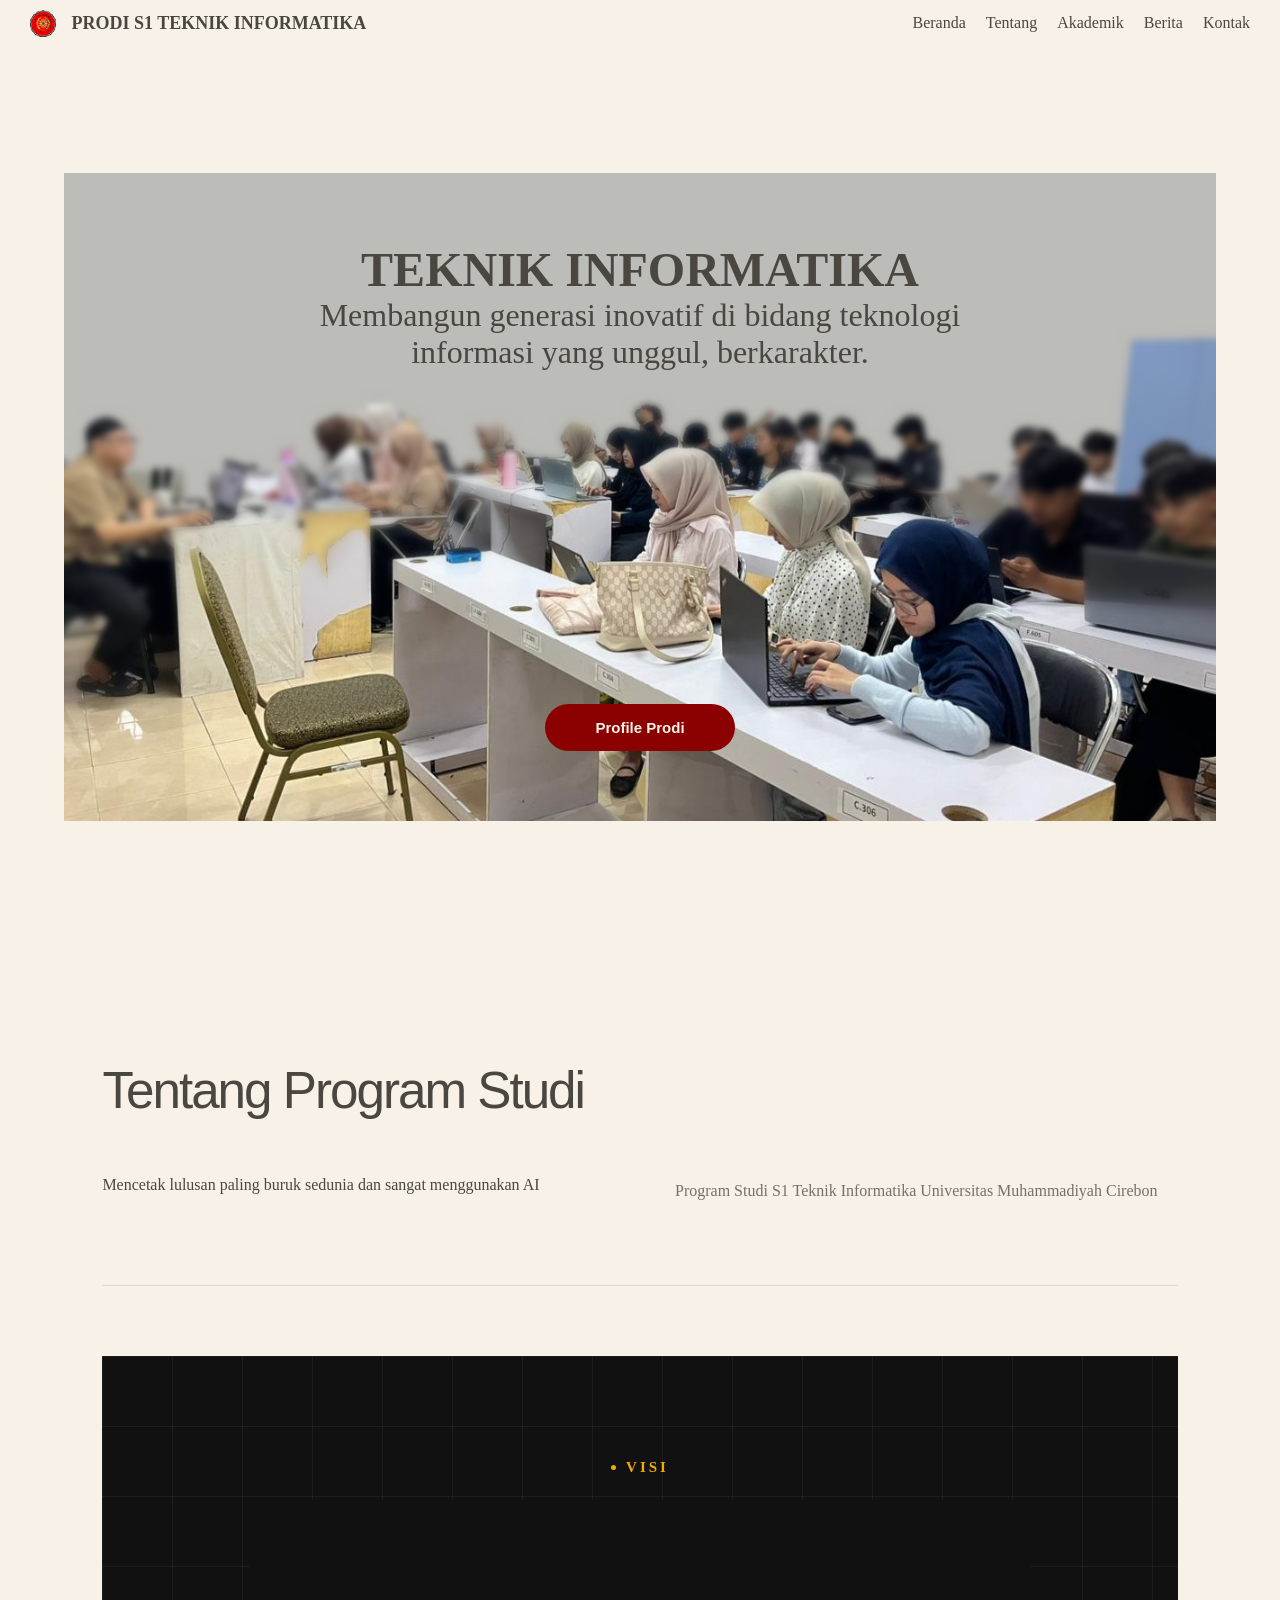
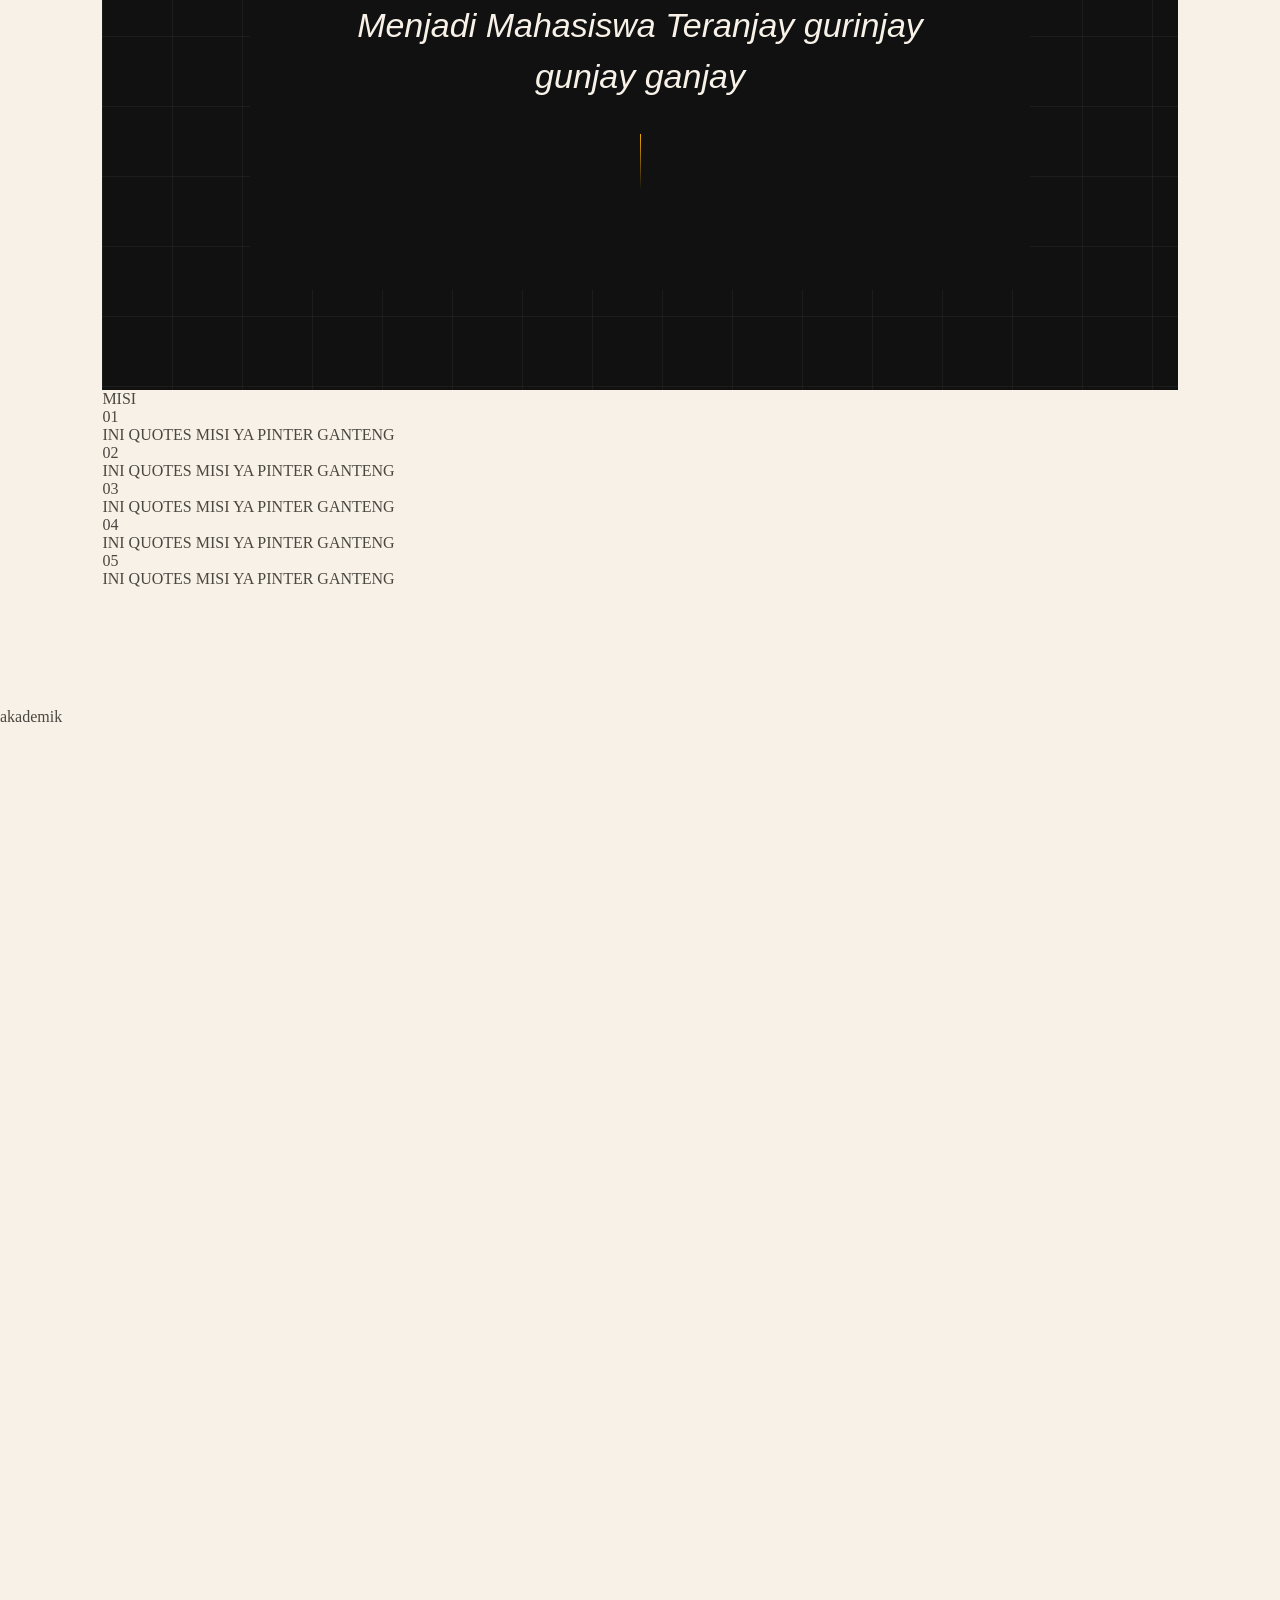
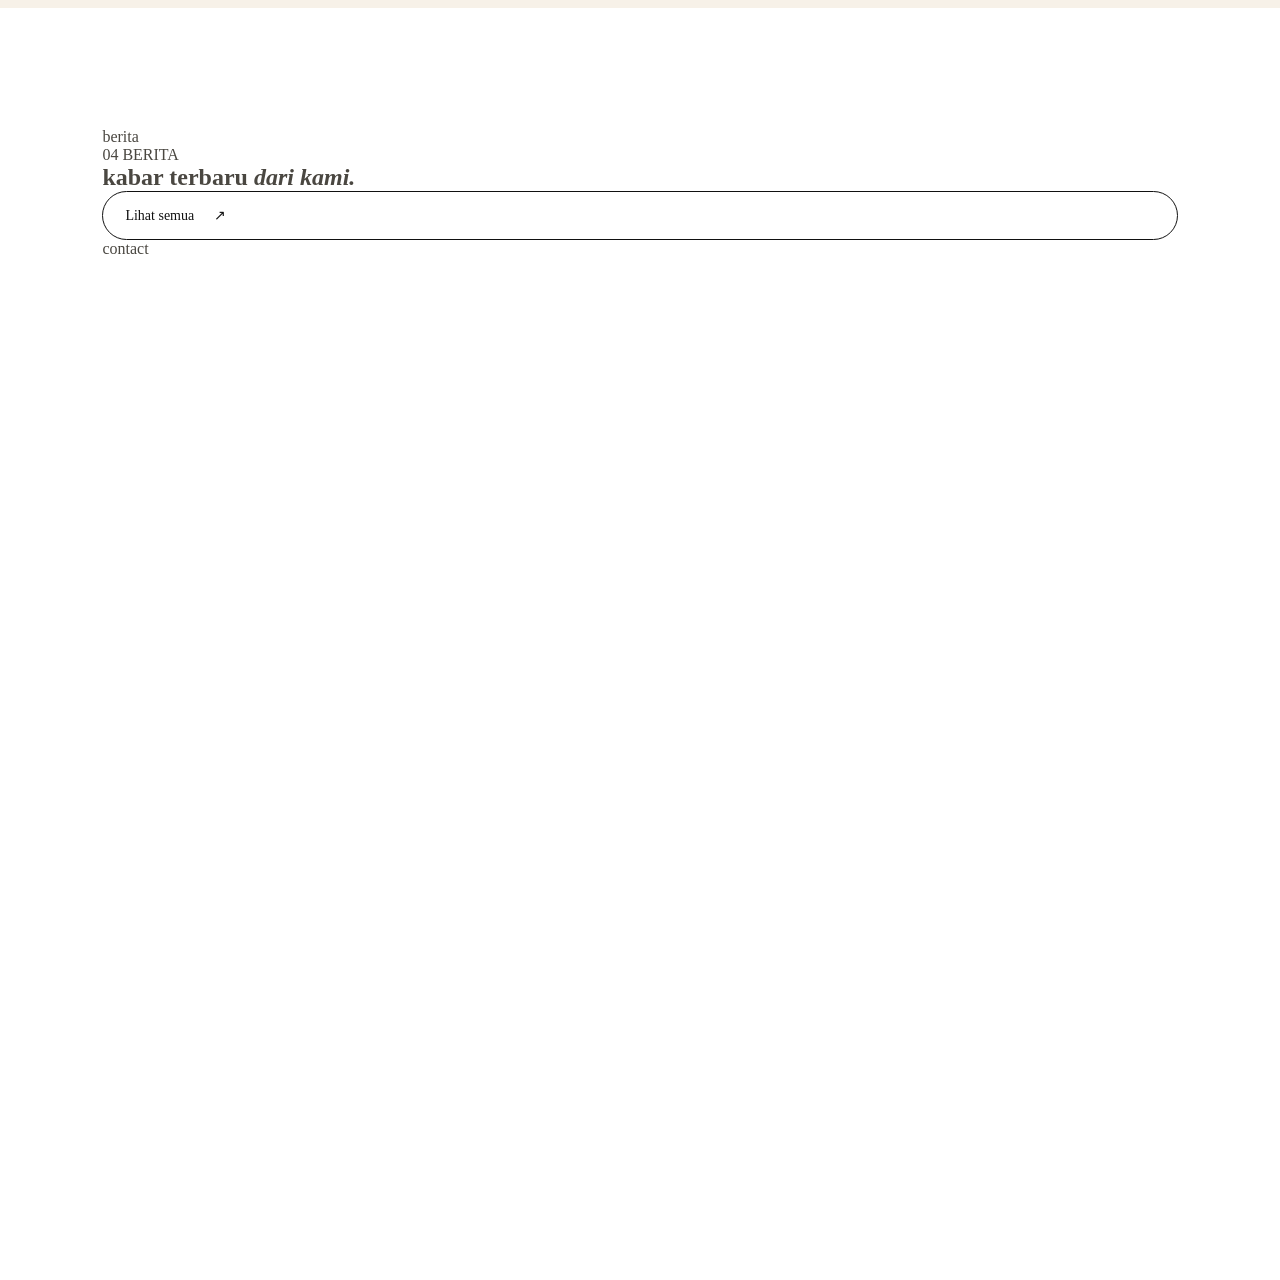
==== backup/index.html @ d5970291 "first commit" ====
<!DOCTYPE html>
<html lang="en">
<head>
    <meta charset="UTF-8">
    <meta name="viewport" content="width=device-width, initial-scale=1.0">
    <title>Document</title>
    <link rel="stylesheet" href="/css/style.css">
</head>
<body>
    <!-- NAVIGASI BAR -->
    <header>
        <section class="navbar">
            <div class="box-navbar">
                <div class="box">
                    <img src="/assets/img/UMC-1.png" class="logo-umc">
                    <H1 class="text-logo">PRODI S1 TEKNIK INFORMATIKA</H1>
                </div>
                <div class="box">
                    <ul>
                        <li><a href="">Beranda</a></li>
                        <li><a href="">Tentang</a></li>
                        <li><a href="">Akademik</a></li>
                        <li><a href="">Berita</a></li>
                        <li><a href="">Kontak</a></li>
                        
                    </ul>
                </div>
            </div>
        </section>
    </header>

    <!-- hero section -->
    <main>
        <!-- home -->
        <section class="conteiner" id="home">
            <div class="text-home">
                <h1 class="text-teknik">TEKNIK INFORMATIKA</h1>
                <p>Membangun generasi inovatif di bidang teknologi<br> 
                informasi yang unggul, berkarakter.</p>
            </div>
             <!--garis 3 -->
             <div>
                <button class="profile-btn">
                    <spaan>Profile Prodi</spaan>
                </button>
             </div>
            <!--Element kotak panjang-->
        </section>

        <!-- about -->
        <section class="conteiner" id="about">
            <!--Head About-->
            <div class="head-about">
            <h2>Tentang Program Studi</h2>
            </div>

            <!--Badan About-->
            <div class="badan-about">
                <div>
                <p class="kata-kata about">Mencetak lulusan paling buruk sedunia dan sangat menggunakan AI</p>
            </div>
            <div>
                <p class="k2about">Program Studi S1 Teknik Informatika Universitas Muhammadiyah Cirebon</p>
            </div>
            </div>

            <div class="visi">
                <div class="background-visi"></div>
                <span class="labelvisi">VISI</span>
                <blockquote class="kata-kata visi">Menjadi Mahasiswa Teranjay gurinjay gunjay ganjay</blackquote>
                 <div class="aturvisi"></div>   
            </div>

            <div class="misi">
                <span class="labelmisi">MISI</span>
                <div>
                    <div class="kotak-misi">
                        <div class="misi-quote">01</div>
                        <p>INI QUOTES MISI YA PINTER GANTENG</p>
                    </div>
                    <div class="kotak-misi">
                        <div class="misi-quote">02</div>
                        <p>INI QUOTES MISI YA PINTER GANTENG</p>
                    </div>
                    <div class="kotak-misi">
                        <div class="misi-quote">03</div>
                        <p>INI QUOTES MISI YA PINTER GANTENG</p>
                    </div>
                    <div class="kotak-misi">
                        <div class="misi-quote">04</div>
                        <p>INI QUOTES MISI YA PINTER GANTENG</p>
                    </div>
                    <div class="kotak-misi">
                        <div class="misi-quote">05</div>
                        <p>INI QUOTES MISI YA PINTER GANTENG</p>
                    </div>
                </div>
            </div>
        </section>
        
        <!-- akademik -->
        <section class="conteiner" id="akademik">
            <p>akademik</p>
            <div class="">
                
            </div>
        </section>

        <!-- berita -->
        <section class="conteiner" id="berita">
            <p>berita</p>
            <div class="section-label">
                <span>04</span>
                <span>BERITA</span>
            </div>

            <div class="kepala berita">
                <h2>
                    kabar terbaru
                    <em>dari kami.</em>
                </h2>

                <a href="#" class="tombol-semua">
                    Lihat semua
                    <span>↗</span>
                </a>
            </div>

            <!--Kumpulan Berita-->
            <div class="daftar-berita">
                <!--Berita 1-->
                <div class=""kotak-berita">
                    <!--gambar-->
                    <div class="gambar">

                        <div></div>
                        
                    
        <div class="maaf"></div>
        <!-- contact -->
        <section class="conteiner" id="contact">
            <p>contact</p>
            <div class="">
            </div>
        </section>
    </main>

    <footer>
    </footer>
    

    <script src="/js/script.js"></script>
</body>
</html>
---- css/style.css ----
*{
    margin: 0;
    padding: 0;
    scroll-behavior: smooth;
    box-sizing: border-box;
}

body{
    background-color: #F7F1E8;
    color: #4A4741;
}


.navbar{
    width: 900;
    height: 150;
}
.box-navbar{
    background-color: #F7F1E8;
    color: #4A4741;
    display: flex;
    justify-content: space-between;
    align-items: center;
    padding: 10px 30px;
}
.box-navbar a {
  text-decoration: none;
  color: inherit;
}
.logo-umc{
    width: 3%;
    height: auto;
}
.box-navbar .box:first-child{
    display: flex;
    align-items: center;
    gap: 15px;
}
.box-navbar ul{
    display: flex;
    list-style: none;
    margin: 0;
    padding: 0;
    gap: 20px;
}

/* .text-teknik{
    font-family: 'Segoe UI', Tahoma, Geneva, Verdana, sans-serif;
} */

.text-logo{
    font-size: large;
}

section.conteiner{
    width: 100%;
    min-height: 100vh;
}

#home{
    display: flex;
    flex-direction: column;
    align-items: center;
    justify-content: center;
    background-image: url("../assets/img/a4.webp");
    background-repeat: no-repeat;
    background-size: 90% auto;
    background-position: center center;
    margin-top: 0%;
    overflow: hidden;
}

.text-home{
    margin-bottom: 26%;
    font-size: 2rem;
    display: flex;
    flex-direction: column;
    align-items: center;
    text-align: center;
    justify-content: center;
}

.profile-btn {
  background-color: #8B0000;
  color: #F7F1E8;
  font-weight: 700;
  font-size: 15px;
  padding: 15px 50px;  /* padding buat ukuran */
  border: none;
  border-radius: 9999px;
  cursor: pointer;
  display: inline-block;
  text-align: center;
  width: fit-content;
}
.profile-btn:hover {
  background-color: rgb(192, 42, 0);
}


/*============= BERITA =============*/

#berita{
    background-color: #Ffffff;
    padding: 120px 8%;
}

/*judul*/
.kepala-berita{
    display: flex;
    justify-content: space-between;
    align-items: flex-end;
    margin-bottom: 60px;
}

.kepala-berita h2{
    font-family:"Playfair Display", serif;
    font-size: clamp(50px, 6vw, 90px);
    font-weight: 500;
    line-height: .95;
    letter-spacing: -3px;
}
.kepala-berita h2 em{
    display: block;
    font-style: italic;
    color: #dfa122;    
}
/*TOMBOL LIHAT SEMUA*/
.tombol-semua{
    display: flex;
    align-items: center;
    gap: 20px;
    padding: 15px 22px;
    border: 1px solid #111111;
    border-radius: 50px;
    text-decoration: none;
    color: #111111;
    font-size: 14px;
    transition: .3s;
}
.tombol-semua:hover{
    background-color: #111111;
    color: #ffffff;
}

/*daftar berita*/
.daftar-berita {
    display: flex;
    gap: 28px;

    overflow-x: auto;
    overflow-y: hidden;

    scroll-behavior: smooth;

    padding-bottom: 20px;
}

.kotak-berita {
    flex: 0 0 380px;

    background-color: #EEE8DE;
    border-radius: 14px;
    overflow: hidden;

    transition: .4s;
}
.daftar-berita::-webkit-scrollbar {
    height: 8px;
}

.daftar-berita::-webkit-scrollbar-thumb {
    background: #4A4741;
    border-radius: 10px;
}
/*kotak berita*/
.kotak-berita{
    background-color: #eee8de;
    border-radius:  14px;
    overflow: hidden;
    transition: .4s;
}
.kotak-berita:hover{
    transform: translateY(-8px);
}
.kotak-berita {
    flex: 0 0 380px;
}
/*gambar*/
.gambar-berita{
    width: 100%;
height: 100%;
object-fit: cover;
display: block;
}

/*kategori berita*/
.kategori-berita{
    position: absolute;
    top: 25px;
    left: 25px;
padding: 13px 22px;
border-radius: 40px;
background-color: rgba(60, 55, 50, .8);
color: #ffffff;
font-size: 13px;
}
/*tombol +*/
.tombol-tambah{
    position: absolute;
    top:25px;
    right: 25px;
    width: 58px;
    height: 58px;
    border-radius: 50%;
    border: none;
    background-color: #ffffff;
    font-size: 30px;
    color: #4a4741;
    cursor: pointer;
    z-index: 2;
}
/*isi berita*/
.isi-berita{
    padding: 28px;
    display: block;
    color:#00853F
}

/*tanggal*/
.tanggal-berita{
    display: flex;
    align-items: center;
    gap: 12px;
    padding-bottom: 18px;
    border-bottom: 1px solid #bdb6ac;
}
.tanggal-berita p{
    font-size: 12px;
    color: #777;
}

/*judul*/
.isi-berita h3{
    font-family:"Playfair Display", serif;
    font-size: 30px;
    font-weight: 500;
    line-height: 1.1;
    margin-top: 25px;
    margin-bottom: 15px;
}
/*deskripsi*/
.isi-berita > p{
    font-size: 14px;
    line-height: 1.85;
    color: #4a4741;
}

/*bagian bawah*/
.bagian-bawah{
    display: flex;
    align-items: center;
    justify-content: space-between;
    margin-top: 35px;
}
/*penulis*/
.penulis-berita{
    display: flex;
    align-items: center;
gap: 10px;
}
.foto-penulis{
    width: 40px;
    height: 40px;
    border-radius: 50%;
    background-color: #e2c07c;
}
.penulis-berita span{
    font-size: 12px;

}
/* PANAH */
.panah-berita {
    font-size: 25px;

    transition: .3s;
}
.kotak-berita:hover .panah-berita {
    transform: translate(5px, -5px);
}
@media (max-width: 600px) {
    #berita {
        padding: 90px 7%;
    }
    .kepala-berita {
        display: block;
    }
    .kepala-berita h2 {
        font-size: 52px;
    }
    .tombol-semua {
        display: inline-flex;

        margin-top: 30px;
    }
    .daftar-berita {
        grid-template-columns: 1fr;
    }
    .gambar-berita {
        height: 300px;
    }
}






/*posisi*/

.kotak-berita{
    position: relative;
}

.gambar-berita{
    position: relative;
    width: 100%;
    height: 330px;
}

.kategori-berita{
    position: absolute;
    top: 25px;
    left: 25px;
}
.tombol-tambah{
    position: absolute;
    top: 25px;
    right: 25px;
    left: auto;
    widht: 58px;
    height: 58px;
    border: none;
    border-radius: 50%;
    background-color: #ffffff;
    font-size: 30px;
    color: #4a4741;
    cursor: pointer;
}
/*BAGIAN TENTANGGGGGGGGGGGGGGGGGGGGGGGGGGGGGGGGGGGGGGGGGGG*/
#about{
    background-color: #F7F1E8;
    padding:120px 8%;
}

.head-about h2{
    font-family: 'Segoe UI', Tahoma, Geneva, Verdana, sans-serif;
    font-size: clamp(30px, 4vw, 60px);
    font-weight: 500;
    line-height: .95;
    letter-spacing: -2px;
    margin-bottom: 60px;
    color: #4A4741;
}

.badan-about{
    display: grid;
    grid-template-columns: 1fr 1fr;
    gap: 70px;
    padding-bottom: 80px;
    border-bottom: 1px solid rgba(74, 71, 65, 0.15);
}

.kata-kata .about{
    font-family: 'Segoe UI', Tahoma, Geneva, Verdana, sans-serif;
    font-style: italic;
    font-size: 26px;
    line-height: 1.5;
    color: #4A4741;
    margin: 0;
}

.k2about{
    font-size: 16px;
    line-height: 1.85;
    color: #4A4741;
    opacity: 0.75;
    margin: 0;
}

.visi{
    background-color: #111111;
    padding: 100px 60px;
    text-align: center;
    position: relative;
    margin-top: 70px;
    overflow: hidden;
}

.background-visi{
    position: absolute;
    inset: 0;
    background-image:
    linear-gradient(to right, rgba(247,241,232,0.05) 1px, transparent 1px),
    linear-gradient(to bottom, rgba(247,241,232,0.05) 1px, transparent 1px);
    background-size: 70px 70px;
    mask-image: radial-gradient(eclipse 70% 90% at 50% 50%, black, transparent 80%);
    -webkit-mask-image: radial-gradient(eclipse 70% 90% at 50% 50%, black, transparent 80%);
}

.labelvisi{
    position: relative;
    display: inline-flex;
    align-items: center;
    gap: 10px;
    font-weight: 700;
    font-size: 15px;
    letter-spacing: 3px;
    text-transform: uppercase;
    color: #F2A900;
}

.labelvisi::before{
    content: "";
    width: 5px;
    height: 5px;
    border-radius: 50%;
    background: currentColor;
}

.kata-kata.visi{
    position: relative;
    display: block;
    font-family: 'Segoe UI', Tahoma, Geneva, Verdana, sans-serif;
    font-style: italic;
    font-size: clamp(22px, 2.8vw, 34px);
    max-width: 780px;
    margin: 24px auto 0;
    line-height: 1.5;
    color: #F7F1E8;
}

.aturvisi{
    position: relative;
    width: 1px;
    height: 56px;
    background: linear-gradient(#F2A900, transparent);
    margin: 32px auto 0;
}

/* Footer */

footer{
    background-color:#Ffffff ;
    color: #00853F;
}

.box-2{
    display: flex;
    align-items: center;
    justify-content:space-between;
    gap:50px;
    margin: 20;
}

.text-footer{
    display: flex;
    justify-content: center;
    align-items: center;
}
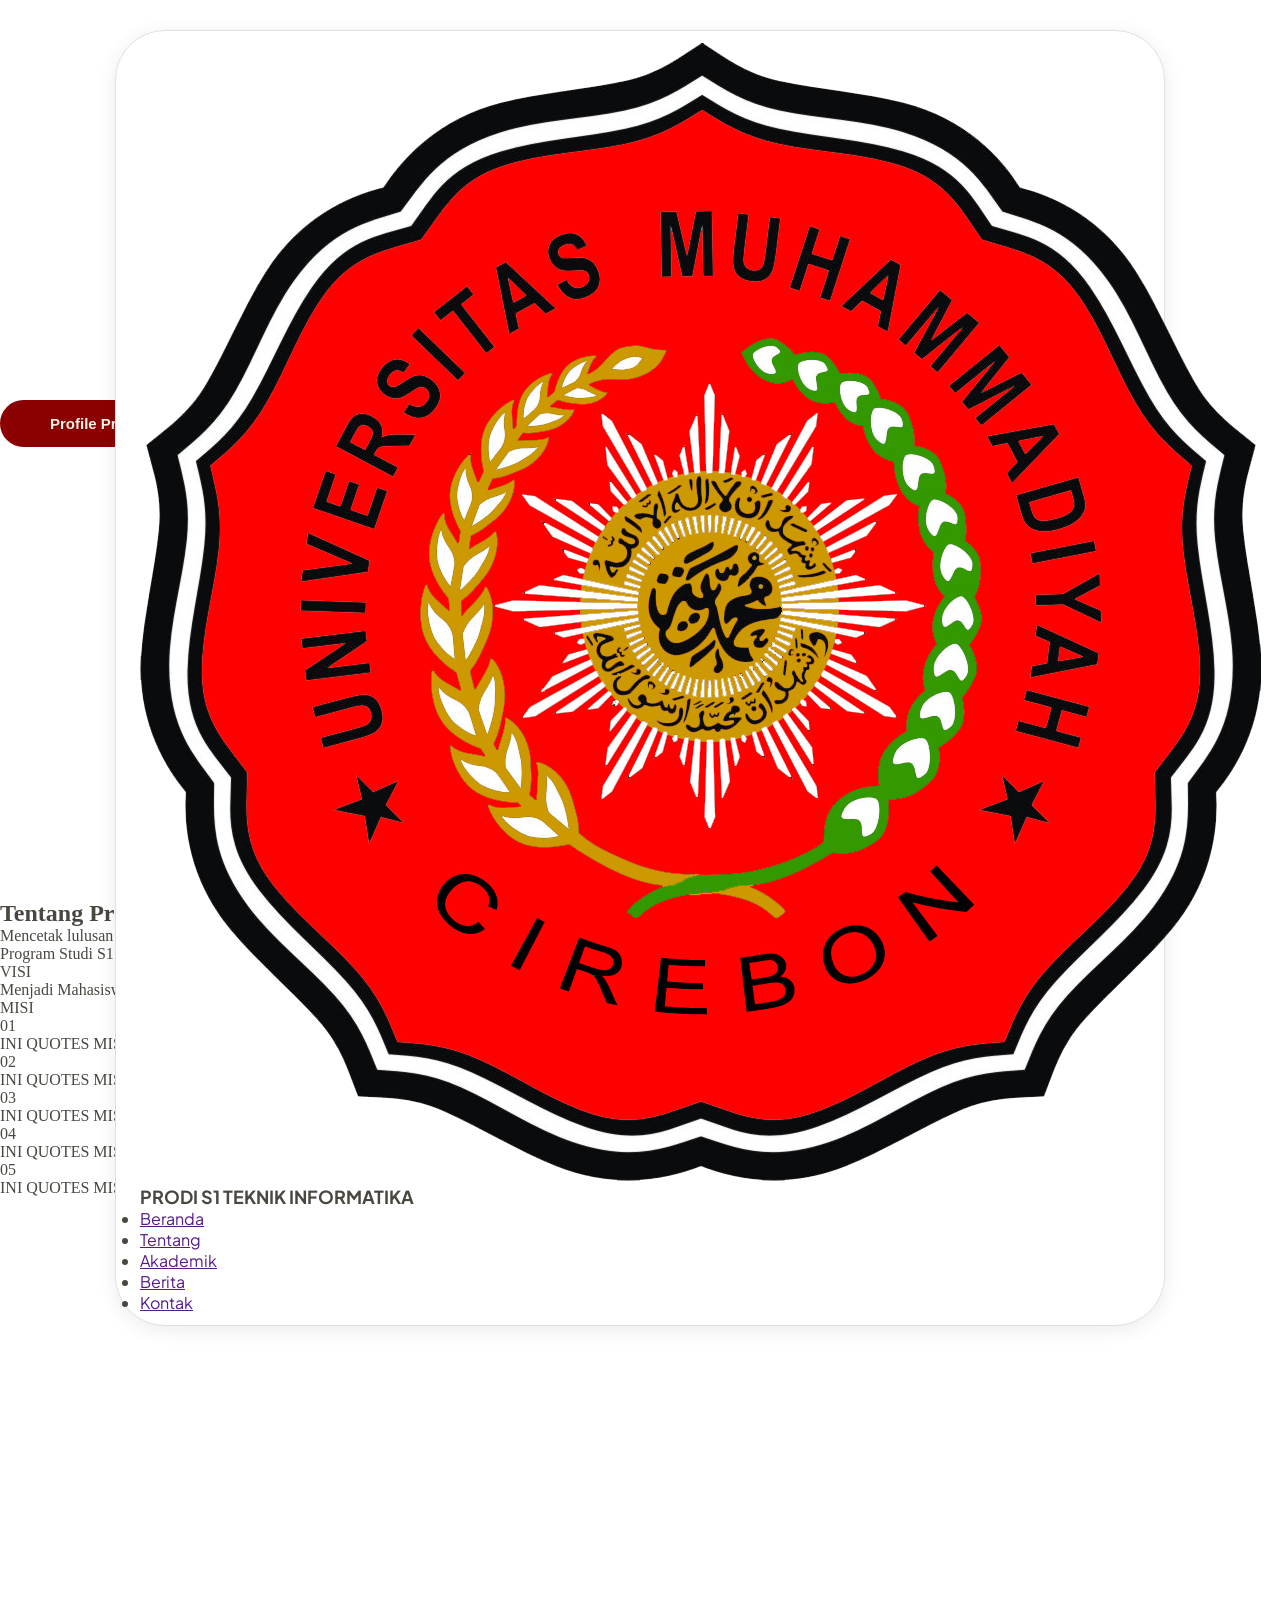
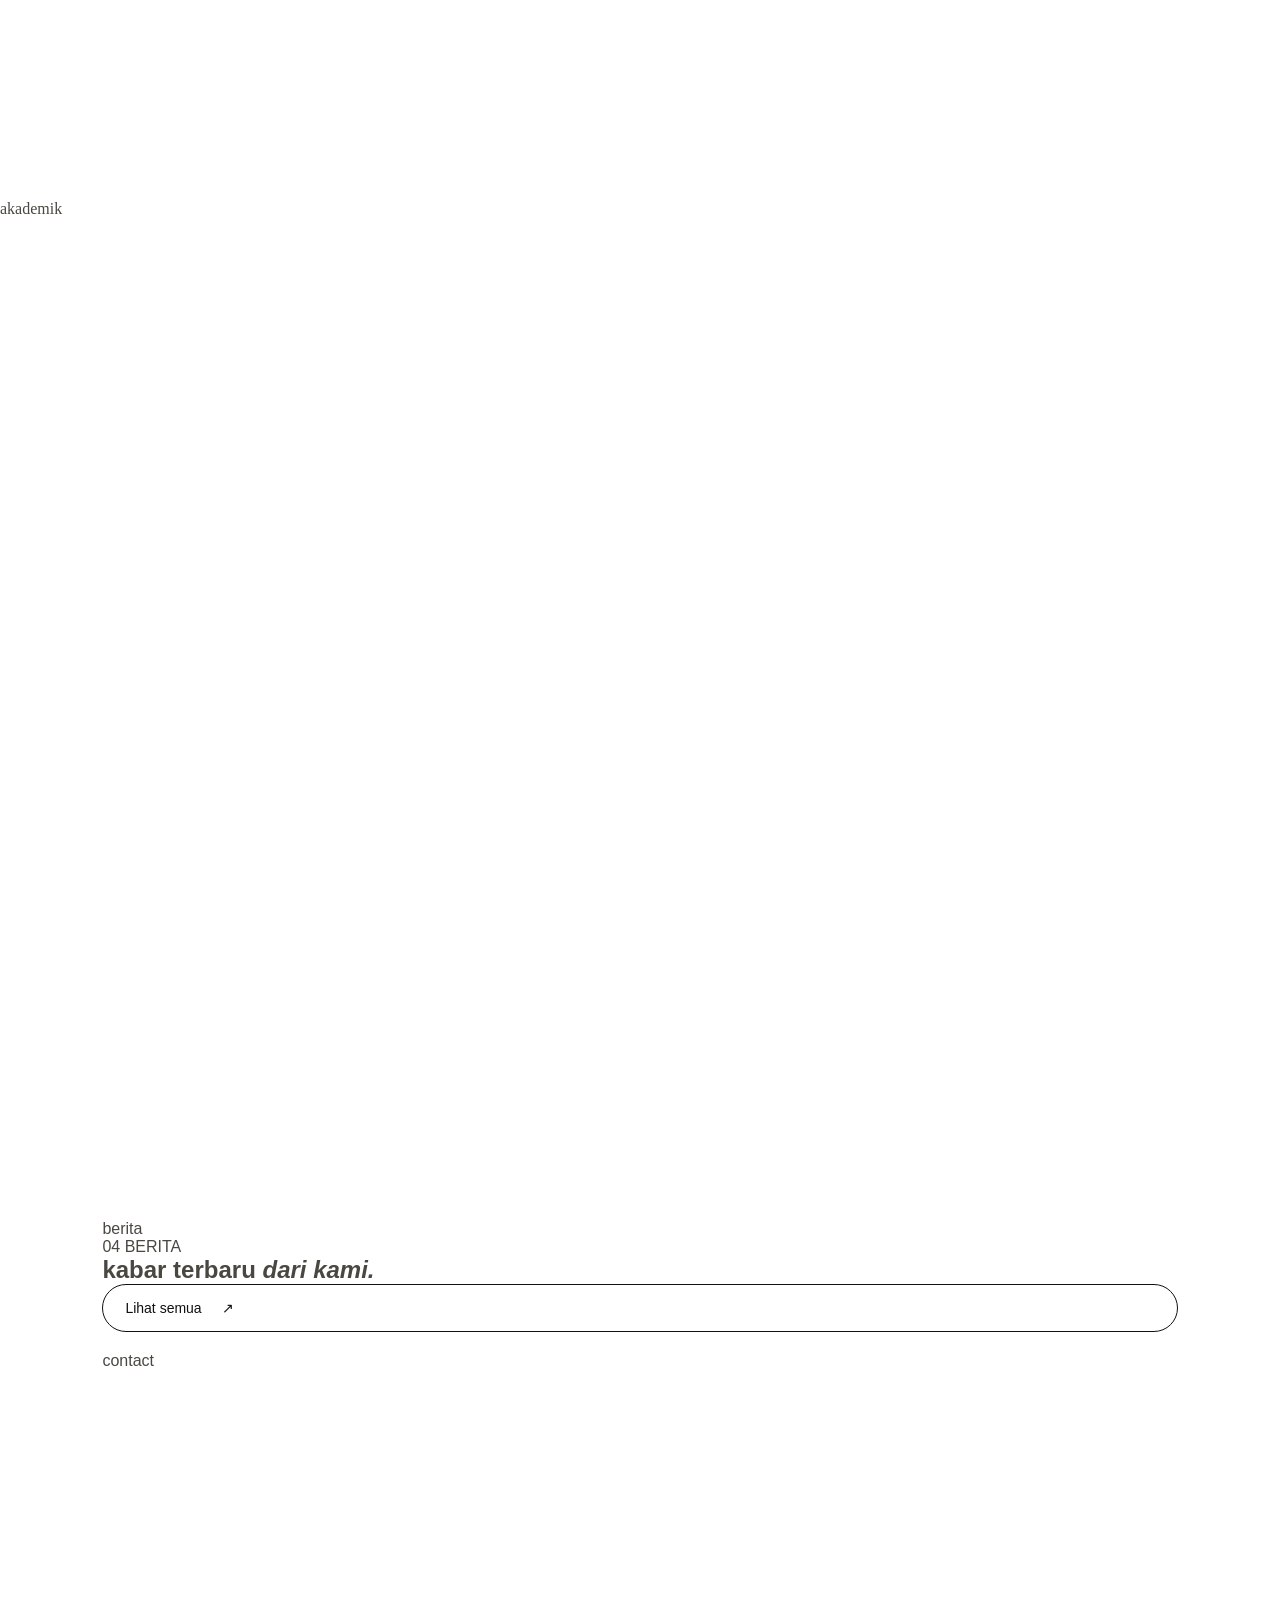
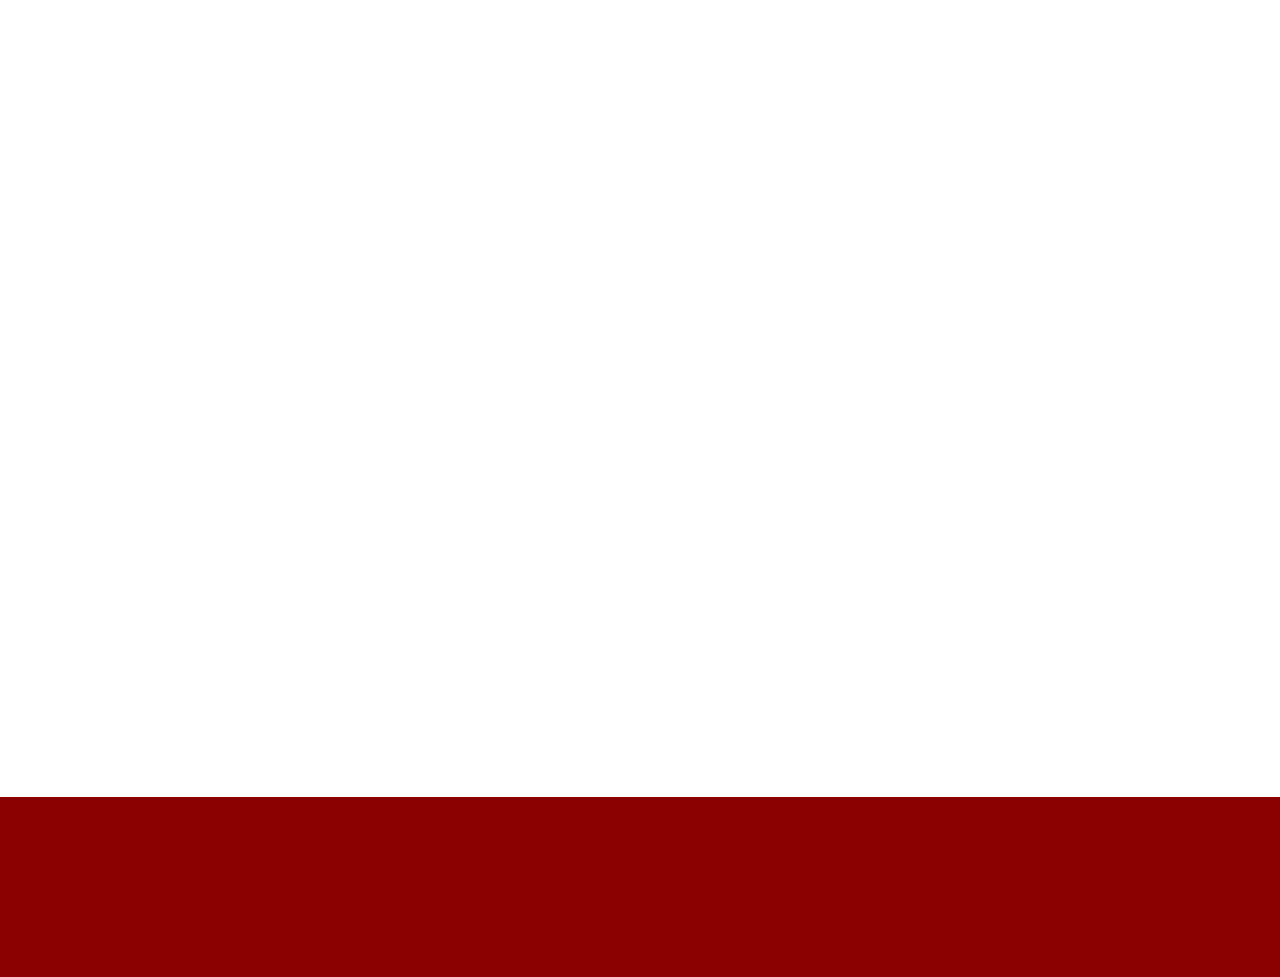
==== commit 6dca7109: "Co-authored-by: fayyv7 <fairuzclaire-hash@users.noreply.github.com> Co-authored-by: Artup1945 <Artup" ====
--- a/backup/index.html
+++ b/backup/index.html
@@ -148,7 +148,7 @@
     <footer>
     </footer>
     
-
+    
     <script src="/js/script.js"></script>
 </body>
 </html>
--- a/css/style.css
+++ b/css/style.css
@@ -1,3 +1,6 @@
+@import url('https://fonts.googleapis.com/css2?family=Plus+Jakarta+Sans:wght@600;700&display=swap');
+@import url('https://fonts.googleapis.com/css2?family=Poppins:wght@300;400;500;600;700&display=swap');
+
 *{
     margin: 0;
     padding: 0;
@@ -5,49 +8,142 @@
     box-sizing: border-box;
 }
 
+html {
+    scroll-behavior: smooth;
+}
+
 body{
-    background-color: #F7F1E8;
+    background-color: #FFFFFF;
     color: #4A4741;
 }
 
-
-.navbar{
-    width: 900;
-    height: 150;
-}
-.box-navbar{
-    background-color: #F7F1E8;
-    color: #4A4741;
+/* final navbar asli */
+header {
+    font-family: 'Plus Jakarta Sans', sans-serif !important;
+    position: fixed; 
+    top: 30px;
+    left: 50%;
+    transform: translateX(-50%);
+    width: 90%;
+    max-width: 1050px;
+    z-index: 1000;
+    transition: transform 0.3s ease-in-out; 
+}
+
+.navbar {
+    background-color: #ffffff;
+    border-radius: 50px;
+    padding: 12px 24px;
     display: flex;
     justify-content: space-between;
     align-items: center;
-    padding: 10px 30px;
-}
-.box-navbar a {
-  text-decoration: none;
-  color: inherit;
-}
-.logo-umc{
-    width: 3%;
-    height: auto;
-}
-.box-navbar .box:first-child{
-    display: flex;
-    align-items: center;
-    gap: 15px;
-}
-.box-navbar ul{
+    box-shadow: 0 4px 20px rgba(0, 0, 0, 0.08);
+    border: 1px solid #e0e0e0;
+}
+
+header.nav-hidden {
+    transform: translate(-50%, -150%); 
+}
+
+.icon-logo {
+    display: flex;
+    align-items: center;
+    gap: 10px;
+}
+
+.logo-box .umc {
+    height: 38px;
+    width: 38px;
+    object-fit: contain;
+    display: block;
+}
+
+.logo-text {
+    font-size: 13px;
+    font-weight: 600;
+    color: #222222;
+}
+
+/* Navigasi Utama */
+.icon-menu ul {
     display: flex;
     list-style: none;
-    margin: 0;
-    padding: 0;
-    gap: 20px;
-}
-
-/* .text-teknik{
-    font-family: 'Segoe UI', Tahoma, Geneva, Verdana, sans-serif;
-} */
-
+    gap: 8px;
+    align-items: center;
+}
+
+.icon-menu .menu {
+    position: relative;
+    padding: 5px 0;
+}
+
+.icon-menu .menu > a {
+    text-decoration: none;
+    color: #111111;
+    font-size: 14px;
+    font-weight: 500;
+    padding: 8px 18px;
+    border-radius: 25px;
+    background-color: transparent;
+    transition: all 0.25s ease-in-out;
+    display: block;
+}
+
+.icon-menu .menu > a:hover,
+.icon-menu .menu:hover > a {
+    background-color: #e0e0e0;
+    color: #000000;
+}
+
+/*DROPDOWN STYLING*/
+
+.dropdown-menu {
+    position: absolute;
+    top: 100%;
+    left: 50%;
+    transform: translateX(-50%);
+    background-color: #ffffff; 
+    padding: 10px 14px;
+    border-radius: 12px;
+    box-shadow: 0 8px 24px rgba(0, 0, 0, 0.12);
+    border: 1px solid #f0f0f0;
+    display: flex;
+    flex-direction: column;
+    gap: 6px;
+    min-width: 140px;
+    white-space: nowrap;
+
+    opacity: 0;
+    visibility: hidden;
+    margin-top: 15px;
+    transition: all 0.25s ease;
+    z-index: 1001;
+}
+
+.menu:hover .dropdown-menu {
+    opacity: 1;
+    visibility: visible;
+    margin-top: 8px; 
+}
+
+.dropdown-menu a {
+    text-decoration: none;
+    color: #222222;
+    font-size: 13px;
+    font-weight: 500;
+    padding: 8px 12px;
+    border-radius: 6px;
+    text-align: center;
+    border-bottom: none;
+    transition: background-color 0.2s ease, color 0.2s ease;
+}
+
+.dropdown-menu a:hover {
+    background-color: #f4f4f4;
+    color: #000000;
+}
+
+/* navbar */
 .text-logo{
     font-size: large;
 }
@@ -57,44 +153,133 @@
     min-height: 100vh;
 }
 
-#home{
+#beranda{
+    font-family: 'Plus Jakarta Sans', sans-serif !important;
+    position: relative;
+    overflow: hidden;
     display: flex;
     flex-direction: column;
     align-items: center;
     justify-content: center;
-    background-image: url("../assets/img/a4.webp");
+    background-color: #6a000000;
     background-repeat: no-repeat;
-    background-size: 90% auto;
+    background-size: 100% auto;
     background-position: center center;
-    margin-top: 0%;
+}
+/* ====== */
+.box-hero {
+    position: relative; 
+    width: 100%;
+    min-height: 100vh;
+    display: flex;
+    flex-direction: column;
+    align-items: center;
+    justify-content: center;
     overflow: hidden;
 }
 
+.bg-gambar {
+    position: absolute;
+    top: 0;
+    left: 0;
+    width: 100%;
+    height: 100%;
+    object-fit: cover; 
+    filter: brightness(0.5); 
+    z-index: 1; 
+    animation: zoomBlurEffect 1.5s cubic-bezier(0.25, 1, 0.5, 1) forwards;
+    /* transition: transform 0.1s ease-out, filter 0.1s ease-out; */
+    transition: transform 0.1s ease-out, filter 0.1s ease-out;
+}
+
+
+@keyframes zoomBlurEffect {
+    0% {
+        transform: scale(1.15); 
+        filter: brightness(0.3) blur(10px); 
+    }
+    100% {
+        transform: scale(1); 
+        filter: brightness(0.3) blur(0px); 
+    }
+}
+
+.konten {
+    position: relative;
+    z-index: 2; 
+    color: #ffffff;
+    text-align: center;
+}
+/* ===== */
+
 .text-home{
-    margin-bottom: 26%;
-    font-size: 2rem;
+    color: #ffffff;
+    margin-bottom: 20%;
+    /* font-size: 2.3rem; */
     display: flex;
     flex-direction: column;
     align-items: center;
     text-align: center;
     justify-content: center;
+    z-index: 2;
+    opacity: 0;
+    animation: fadeInUp 1s ease-out 0.1s forwards;
+}
+
+.text-teknik{
+    font-family: 'poppins';
+    font-size: 4.5rem;
+    /* margin-top: -10%;
+    margin: 10PX; */
+}
+
+.text-membangun{
+    font-family: 'Poppins', sans-serif;
+    font-weight: 300;
+    font-size: 1.2rem
+}
+
+.teknikk{
+    font-family: 'poppins';
+    font-weight: 900;
+    color: transparent;
+    -webkit-text-stroke: 2px #DFA122;
+    /* text-stroke: 2px #d0b101; */
+}
+
+@keyframes fadeInUp {
+    0% {
+        opacity: 0;
+        transform: translateY(25px); 
+    }
+    100% {
+        opacity: 1;
+        transform: translateY(0);   
+    }
 }
 
 .profile-btn {
-  background-color: #8B0000;
-  color: #F7F1E8;
-  font-weight: 700;
-  font-size: 15px;
-  padding: 15px 50px;  /* padding buat ukuran */
-  border: none;
-  border-radius: 9999px;
-  cursor: pointer;
-  display: inline-block;
-  text-align: center;
-  width: fit-content;
+    text-decoration: none;
+    background-color: #8B0000;
+    color: #F7F1E8;
+    font-weight: 700;
+    font-size: 15px;
+    padding: 15px 50px;  /* padding buat ukuran */
+    border: none;
+    border-radius: 9999px;
+    cursor: pointer;
+    display: inline-block;
+    text-align: center;
+    width: fit-content;
+    z-index: 2;
 }
 .profile-btn:hover {
   background-color: rgb(192, 42, 0);
+}
+
+.text-btn{
+    color: #e0e0e0;
+    text-decoration: none;
 }
 
 
@@ -103,6 +288,7 @@
 #berita{
     background-color: #Ffffff;
     padding: 120px 8%;
+    font-family: Arial, Helvetica, sans-serif;
 }
 
 /*judul*/
@@ -115,15 +301,16 @@
 
 .kepala-berita h2{
     font-family:"Playfair Display", serif;
-    font-size: clamp(50px, 6vw, 90px);
+    font-size: clamp(30px, 6vw, 80px);
     font-weight: 500;
     line-height: .95;
     letter-spacing: -3px;
 }
+/*teks warna dari kami*/
 .kepala-berita h2 em{
     display: block;
     font-style: italic;
-    color: #dfa122;    
+    color: #f2a900;    
 }
 /*TOMBOL LIHAT SEMUA*/
 .tombol-semua{
@@ -151,49 +338,135 @@
     overflow-x: auto;
     overflow-y: hidden;
 
-    scroll-behavior: smooth;
-
-    padding-bottom: 20px;
+    padding-top: 20px;
+    padding-bottom: 25px;
+
 }
 
 .kotak-berita {
     flex: 0 0 380px;
-
-    background-color: #EEE8DE;
+    height: 520px;
+    position: relative;
+    background: #ffffff;
+    border: none;
     border-radius: 14px;
     overflow: hidden;
-
-    transition: .4s;
+    font-family: Arial, Helvetica, sans-serif;
+    box-shadow: 0 4px 15px rgba(0, 0, 0, 0.12);
+    transition: all .5s ease;
+}
+.kotak-berita.diperbesar{
+    flex: 0 0 820px;
 }
 .daftar-berita::-webkit-scrollbar {
-    height: 8px;
-}
-
-.daftar-berita::-webkit-scrollbar-thumb {
-    background: #4A4741;
-    border-radius: 10px;
-}
+    display: none;
+}
+
+.kontrol-berita {
+    display: flex;
+    justify-content: flex-end;
+    gap: 12px;
+    margin-top: 20px;
+    padding-right: 30px;
+}
+.kontrol-berita button {
+
+    border: none;
+    border-radius: 50%;
+    width: 48px;
+    height: 48px;
+    font-size: 22px;
+    cursor: pointer;
+    transition: .3s;
+}
+.kontrol-berita button:hover {
+
+    transform: scale(1.08);
+}
+
+#nextBerita:hover{
+    background: #f2a900;
+    color: white;
+}
+
 /*kotak berita*/
-.kotak-berita{
-    background-color: #eee8de;
-    border-radius:  14px;
-    overflow: hidden;
-    transition: .4s;
-}
+
 .kotak-berita:hover{
     transform: translateY(-8px);
 }
 .kotak-berita {
-    flex: 0 0 380px;
+
+    flex: 0 0 300px;
 }
 /*gambar*/
 .gambar-berita{
     width: 100%;
-height: 100%;
-object-fit: cover;
-display: block;
-}
-
+    height: 330px;
+    background-size: cover;
+    background-position: center;
+    position: relative;
+    transition: .5s ease;
+}
+.kotak-berita.diperbesar .gambar-berita {
+    height: 100%;
+}
+.isi-berita {
+    padding: 28px;
+    transition: .4s ease;
+}
+.kotak-berita.diperbesar .isi-berita {
+    
+    position: absolute;
+    left: 0;
+    bottom: 0;
+    width: 100%;
+    box-sizing: border-box;
+    background: rgba(17, 17, 17, .75);
+    color: white;
+}
+.kotak-berita.diperbesar .tanggal-berita{
+    color:#Ffffff;
+}
+.deskripsi-berita{
+    display: none;
+    font-size: 15px;
+    line-height: 1.7;
+    margin-top: 15px;
+}
+.kotak-berita.diperbesar .deskripsi-berita{
+    display: block;
+}
+.tombol-buka{
+    position: absolute;
+    top: 24px;
+    right: 24px;
+    width: 52px;
+    border: none;
+    border-radius: 50%;
+    background:#ffffff;
+    font-size: 28px;
+    cursor: pointer;
+    z-index: 5;
+}
+.tombol-tutup{
+    display: none;
+}
+.kotak-berita.diperbesar .tombol-buka{
+    display: none;
+}
+.kotak-berita.diperbesar .tombol-tutup{
+    display: block;
+    position: absolute;
+    top: 24px;
+    right: 24px;
+    width: 52px;
+    border: none;
+    border-radius: 50%;
+    background:#ffffff;
+    font-size: 28px;
+    cursor: pointer;
+    z-index: 5;
+}
 /*kategori berita*/
 .kategori-berita{
     position: absolute;
@@ -205,26 +478,12 @@
 color: #ffffff;
 font-size: 13px;
 }
-/*tombol +*/
-.tombol-tambah{
-    position: absolute;
-    top:25px;
-    right: 25px;
-    width: 58px;
-    height: 58px;
-    border-radius: 50%;
-    border: none;
-    background-color: #ffffff;
-    font-size: 30px;
-    color: #4a4741;
-    cursor: pointer;
-    z-index: 2;
-}
+
 /*isi berita*/
 .isi-berita{
     padding: 28px;
     display: block;
-    color:#00853F
+    color:#111111;
 }
 
 /*tanggal*/
@@ -233,17 +492,17 @@
     align-items: center;
     gap: 12px;
     padding-bottom: 18px;
-    border-bottom: 1px solid #bdb6ac;
+    border-bottom: 1px solid #111111;
 }
 .tanggal-berita p{
     font-size: 12px;
-    color: #777;
+    color: #111111;
 }
 
 /*judul*/
 .isi-berita h3{
-    font-family:"Playfair Display", serif;
-    font-size: 30px;
+    font-family: Arial, Helvetica, sans-serif;
+    font-size: 20px;
     font-weight: 500;
     line-height: 1.1;
     margin-top: 25px;
@@ -253,68 +512,148 @@
 .isi-berita > p{
     font-size: 14px;
     line-height: 1.85;
-    color: #4a4741;
-}
-
-/*bagian bawah*/
-.bagian-bawah{
-    display: flex;
-    align-items: center;
-    justify-content: space-between;
-    margin-top: 35px;
-}
-/*penulis*/
-.penulis-berita{
-    display: flex;
-    align-items: center;
-gap: 10px;
-}
-.foto-penulis{
-    width: 40px;
-    height: 40px;
-    border-radius: 50%;
-    background-color: #e2c07c;
-}
-.penulis-berita span{
-    font-size: 12px;
-
-}
-/* PANAH */
-.panah-berita {
-    font-size: 25px;
-
+    color: #111111;
+}
+.detail-berita{
+    display: none;
+    padding: 120px 8%;
+    background-color: #Ffffff;
+    min-height: 100vh;
+}
+.tombol-kembali{
+    display: inline-flex;
+    align-items: center;
+    gap: 10px;
+    padding: 15px 22px;
+    border: 1px solid #111111;
+    border-radius: 50px;
+    text-decoration: none;
+    color: #111111;
+    font-size: 14px;
     transition: .3s;
+}
+.tombol-kembali{
+    border: none;
+    background: none;
+    font-size: 16px;
+    cursor: pointer;
+    margin-bottom: 40px;
+}
+.detail-kategori{
+    display: inline-block;
+    padding: 10px 20px;
+    border-radius: 30px;
+    background-color: rgba(60, 55, 50, .8);
+    color: #ffffff;
+}
+.detail-berita h1{
+    font-size: 60px;
+    margin-bottom: 25px 0 10px;
+}
+
+#detailtanggal{
+    color:#111111;
+    margin-bottom: 30px;
+}
+.detail-berita img{
+    width: 100%;
+    max-height: 600px;
+    object-fit: cover;
+    border-radius: 14px;
+}
+#detaildeskripsi{
+    font-size: 18px;
+    line-height: 1.7;
+    margin-top: 30px;
+}
+.detail-berita {
+    display: none;
+    min-height: 100vh;
+    padding: 120px 8%;
+    background-color: #ffffff;
+}
+
+.detail-gambar {
+    width: 100%;
+    max-height: 600px;
+    object-fit: cover;
+    border-radius: 14px;
+}
+#berita {
+    height: auto !important;
+    min-height: 0 !important;
+}
+
+
+
+/* DETAIL BERITA */
+#detailBerita {
+    display: none;
+    margin: 0 !important;
+    padding: 40px 8% !important;
+    min-height: 100vh;
+    background-color: #ffffff;
+}
+
+#detailBerita img {
+    display: block;
+    width: 600px;
+    max-width: 100%;
+    height: auto;
+    margin: 20px 0 !important;
+    border-radius: 14px;
 }
 .kotak-berita:hover .panah-berita {
     transform: translate(5px, -5px);
 }
 @media (max-width: 600px) {
+
     #berita {
-        padding: 90px 7%;
-    }
+        padding: 80px 6%;
+    }
+
     .kepala-berita {
         display: block;
-    }
+        margin-bottom: 35px;
+    }
+
     .kepala-berita h2 {
-        font-size: 52px;
-    }
-    .tombol-semua {
-        display: inline-flex;
-
-        margin-top: 30px;
-    }
+        font-size: 45px;
+        letter-spacing: -2px;
+    }
+
     .daftar-berita {
-        grid-template-columns: 1fr;
-    }
+        gap: 15px;
+        padding-top: 10px;
+    }
+
+    .kotak-berita {
+        flex: 0 0 240px !important;
+        height: 430px;
+    }
+
     .gambar-berita {
-        height: 300px;
-    }
-}
-
-
-
-
-
+        height: 240px;
+    }
+
+    .isi-berita {
+        padding: 18px;
+    }
+
+    .tanggal-berita {
+        padding-bottom: 12px;
+    }
+
+    .tanggal-berita p {
+        font-size: 11px;
+    }
+
+    .isi-berita h3 {
+        font-size: 22px;
+        margin-top: 18px;
+    }
+
+}
 
 /*posisi*/
 
@@ -333,138 +672,1168 @@
     top: 25px;
     left: 25px;
 }
-.tombol-tambah{
+
+/* BAGIAN ABOUT */
+.khusus-about {
+    width: 100%;
+    background-color: #FFFFFF;
+    padding-top: 70px;
+    padding-bottom: 90px;
+    font-family: 'Plus Jakarta Sans', system-ui, -apple-system, sans-serif;
+}
+
+/* Banner */
+.khusus-about .banner-about {
+    position: relative;
+    width: 100%;
+    height: 380px;
+    overflow: hidden;
+    margin-bottom: 70px;
+}
+
+.khusus-about .banner-img {
+    width: 100%;
+    height: 100%;
+    object-fit: cover;
+    object-position: center;
+    display: block;
+}
+
+.khusus-about .banner-overlay {
+    position: absolute;
+    inset: 0;
+    background: linear-gradient(
+        to top,
+        rgba(30, 28, 25, 0.78) 0%,
+        rgba(30, 28, 25, 0.35) 55%,
+        rgba(30, 28, 25, 0.15) 100%
+    );
+}
+
+.khusus-about .banner-teks {
+    position: absolute;
+    left: 0;
+    bottom: 0;
+    padding: 0 6% 40px;
+    max-width: 1000px;
+}
+
+.khusus-about .breadcrumb-about {
+    display: block;
+    font-size: 13px;
+    font-weight: 500;
+    color: #EFE3C5;
+    margin-bottom: 12px;
+    letter-spacing: 0.5px;
+}
+
+.khusus-about .banner-teks h2 {
+    font-family: 'Plus Jakarta Sans', sans-serif !important;
+    font-size: clamp(28px, 3.8vw, 44px);
+    font-weight: 700;
+    color: #ffffff;
+    line-height: 1.25;
+}
+
+/* Profil About */
+.khusus-about .about-isi {
+    display: grid;
+    grid-template-columns: 1.1fr 0.9fr;
+    gap: 50px;
+    align-items: center;
+    max-width: 1150px;
+    margin: 0 auto;
+    padding: 0 5%;
+}
+
+.khusus-about .about-teks {
+    display: flex;
+    flex-direction: column;
+    gap: 18px;
+}
+
+.khusus-about .about-tag {
+    display: flex;
+    align-items: center;
+    gap: 12px;
+}
+
+.khusus-about .nomor-section {
+    font-size: 14px;
+    font-weight: 700;
+    color: #dfa122;
+}
+
+.khusus-about .badge-about {
+    font-size: 11px;
+    font-weight: 700;
+    letter-spacing: 1.5px;
+    color: #4A4741;
+    background-color: rgba(223, 161, 34, 0.15);
+    padding: 5px 14px;
+    border-radius: 20px;
+    text-transform: uppercase;
+}
+
+.khusus-about .about-lead {
+    font-family: 'Plus Jakarta Sans', sans-serif !important;
+    font-size: clamp(22px, 2vw, 26px);
+    line-height: 1.4;
+    color: #2D2B27;
+    font-weight: 700;
+}
+
+.khusus-about .about-detail {
+    font-size: 15px;
+    line-height: 1.8;
+    color: #5A5750;
+}
+
+.khusus-about .about-highlights {
+    display: flex;
+    flex-direction: column;
+    gap: 10px;
+    margin-top: 8px;
+    padding-top: 16px;
+    border-top: 1px solid rgba(74, 71, 65, 0.12);
+}
+
+.khusus-about .highlight-item {
+    display: flex;
+    align-items: center;
+    gap: 10px;
+    font-size: 14.5px;
+    font-weight: 600;
+    color: #4A4741;
+}
+
+.khusus-about .highlight-item i {
+    color: #dfa122;
+    font-size: 16px;
+}
+
+.khusus-about .about-foto-wrapper {
+    position: relative;
+}
+
+.khusus-about .about-foto {
+    overflow: hidden;
+    border-radius: 12px;
+    box-shadow: 0 16px 32px rgba(0, 0, 0, 0.08);
+}
+
+.khusus-about .about-foto img {
+    width: 100%;
+    height: 350px;
+    object-fit: cover;
+    object-position: top center;
+    display: block;
+    transition: transform 0.6s ease;
+}
+
+.khusus-about .about-experience-badge {
+    position: absolute;
+    bottom: -20px;
+    left: -20px;
+    background-color: #ffffff;
+    border: 1px solid rgba(74, 71, 65, 0.1);
+    padding: 12px 20px;
+    border-radius: 10px;
+    box-shadow: 0 10px 25px rgba(0, 0, 0, 0.08);
+    display: flex;
+    flex-direction: column;
+    align-items: center;
+}
+
+.khusus-about .exp-num {
+    font-family: 'Plus Jakarta Sans', sans-serif !important;
+    font-size: 20px;
+    font-weight: 700;
+    color: #dfa122;
+}
+
+.khusus-about .exp-text {
+    font-size: 11px;
+    font-weight: 600;
+    color: #4A4741;
+    text-transform: uppercase;
+    letter-spacing: 0.5px;
+}
+
+/* 4 Kotak Statistik */
+.khusus-about .about-stats {
+    display: grid;
+    grid-template-columns: repeat(4, 1fr);
+    gap: 16px;
+    max-width: 1150px;
+    margin: 50px auto 0;
+    padding: 0 5%;
+}
+
+.khusus-about .stat-card {
+    position: relative;
+    z-index: 2;
+    background-color: #ffffff; 
+    border: 1px solid rgba(74, 71, 65, 0.1);
+    border-top: 3px solid #dfa122;
+    padding: 18px 16px;
+    border-radius: 12px;
+    display: flex;
+    align-items: center;
+    gap: 14px;
+    min-height: 88px;
+    box-shadow: 0 6px 20px rgba(0, 0, 0, 0.03);
+    transition: transform 0.3s ease, box-shadow 0.3s ease;
+}
+
+.khusus-about .stat-card:hover {
+    transform: translateY(-4px);
+    box-shadow: 0 12px 25px rgba(223, 161, 34, 0.12);
+}
+
+.khusus-about .stat-icon {
+    width: 44px;
+    height: 44px;
+    border-radius: 10px;
+    background-color: rgba(223, 161, 34, 0.12);
+    color: #dfa122;
+    display: flex;
+    align-items: center;
+    justify-content: center;
+    font-size: 18px;
+    flex-shrink: 0;
+}
+
+.khusus-about .stat-info {
+    display: flex;
+    flex-direction: column;
+    justify-content: center;
+}
+
+.khusus-about .stat-angka {
+    font-family: 'Plus Jakarta Sans', sans-serif !important;
+    font-style: normal;
+    font-size: 20px;
+    font-weight: 700;
+    color: #2D2B27;
+    line-height: 1.2;
+    white-space: nowrap;
+}
+
+.khusus-about .stat-label {
+    font-family: 'Plus Jakarta Sans', sans-serif !important;
+    font-size: 10.5px;
+    font-weight: 600;
+    color: #757168;
+    text-transform: uppercase;
+    letter-spacing: 0.5px;
+    margin-top: 2px;
+    white-space: nowrap;
+}
+
+/* Pemisah Garis */
+.khusus-about .garis-about {
+    border: none;
+    border-top: 1px solid rgba(74, 71, 65, 0.15);
+    margin: 70px auto;
+    max-width: 1150px;
+    transform-origin: left center;
+}
+
+/* Visi & Misi */
+.khusus-about .visi-misi-grid {
+    display: grid;
+    grid-template-columns: 0.85fr 1.15fr;
+    gap: 60px;
+    max-width: 1150px;
+    margin: 0 auto;
+    padding: 0 5%;
+}
+
+.khusus-about .kolom-visi h3,
+.khusus-about .kolom-misi h3 {
+    font-family: 'Plus Jakarta Sans', sans-serif !important;
+    font-size: 28px;
+    font-weight: 700;
+    color: #2D2B27;
+    margin-bottom: 20px;
+}
+
+.khusus-about .teks-visi {
+    font-family: 'Plus Jakarta Sans', sans-serif !important;
+    font-size: 19px;
+    line-height: 1.6;
+    color: #4A4741;
+    border-left: 3px solid #dfa122;
+    padding-left: 20px;
+    font-weight: 600;
+}
+
+.khusus-about .list-misi {
+    list-style: none;
+    counter-reset: misi-counter;
+}
+
+.khusus-about .list-misi li {
+    counter-increment: misi-counter;
+    position: relative;
+    padding: 16px 0 16px 45px;
+    border-top: 1px solid rgba(74, 71, 65, 0.12);
+    font-family: 'Plus Jakarta Sans', sans-serif !important;
+    font-size: 15px;
+    line-height: 1.7;
+    color: #4A4741;
+    transition: padding-left 0.35s ease;
+    cursor: default;
+}
+
+.khusus-about .list-misi li:last-child {
+    border-bottom: 1px solid rgba(74, 71, 65, 0.12);
+}
+
+.khusus-about .list-misi li::before {
+    content: counter(misi-counter, decimal-leading-zero);
+    position: absolute;
+    left: 0;
+    top: 16px;
+    font-family: 'Plus Jakarta Sans', sans-serif !important;
+    font-size: 16px;
+    font-weight: 700;
+    color: #dfa122;
+}
+
+.khusus-about .list-misi li:hover {
+    padding-left: 55px;
+}
+
+.khusus-about .list-misi li:hover::before {
+    color: #2D2B27;
+}
+
+/* Pimpinan Program Studi */
+.khusus-about .struktur-prodi {
+    padding: 0 5%;
+    max-width: 1150px;
+    margin: 0 auto;
+}
+
+.khusus-about .struktur-head {
+    text-align: center;
+    margin-bottom: 60px;
+}
+
+.khusus-about .struktur-head h3 {
+    font-family: 'Plus Jakarta Sans', sans-serif !important;
+    font-size: 30px;
+    font-weight: 700;
+    color: #2D2B27;
+    margin-top: 8px;
+}
+
+.khusus-about .daftar-struktur {
+    display: flex;
+    flex-direction: column;
+    gap: 80px;
+}
+
+.khusus-about .item-struktur {
+    display: grid;
+    grid-template-columns: 0.75fr 1.25fr;
+    gap: 50px;
+    align-items: center;
+}
+
+.khusus-about .item-struktur:nth-child(even) {
+    grid-template-columns: 1.25fr 0.75fr;
+}
+
+.khusus-about .item-struktur:nth-child(even) .foto-struktur {
+    order: 2;
+}
+
+.khusus-about .item-struktur:nth-child(even) .teks-struktur {
+    order: 1;
+    text-align: right;
+}
+
+.khusus-about .item-struktur:nth-child(even) .teks-struktur .peran-struktur,
+.khusus-about .item-struktur:nth-child(even) .teks-struktur .nama-struktur {
+    text-align: right;
+}
+
+.khusus-about .foto-struktur {
+    overflow: hidden;
+    border-radius: 12px;
+    box-shadow: 0 12px 28px rgba(0, 0, 0, 0.08);
+}
+
+.khusus-about .foto-struktur img {
+    width: 100%;
+    height: 380px;
+    object-fit: cover;
+    object-position: top center;
+    display: block;
+    transition: transform 0.6s ease;
+}
+
+.khusus-about .foto-struktur:hover img {
+    transform: scale(1.05);
+}
+
+.khusus-about .teks-struktur {
+    display: flex;
+    flex-direction: column;
+    gap: 8px;
+}
+
+.khusus-about .peran-struktur {
+    font-size: 12.5px;
+    font-weight: 700;
+    letter-spacing: 1.5px;
+    text-transform: uppercase;
+    color: #dfa122;
+}
+
+.khusus-about .nama-struktur {
+    font-family: 'Plus Jakarta Sans', sans-serif !important;
+    font-size: clamp(22px, 2vw, 28px);
+    font-weight: 700;
+    color: #2D2B27;
+    margin-bottom: 4px;
+}
+
+.khusus-about .deskripsi-struktur {
+    font-size: 15px;
+    line-height: 1.8;
+    color: #5A5750;
+    max-width: 480px;
+}
+
+.khusus-about .item-struktur:nth-child(even) .deskripsi-struktur {
+    margin-left: auto;
+}
+
+/* RESPONSIVE TABLET */
+@media (max-width: 900px) {
+    .khusus-about {
+        padding-top: 50px;
+        padding-bottom: 60px;
+    }
+
+    .khusus-about .banner-about {
+        height: 320px;
+        margin-bottom: 50px;
+    }
+
+    .khusus-about .about-isi {
+        grid-template-columns: 1fr;
+        gap: 40px;
+    }
+
+    .khusus-about .about-experience-badge {
+        left: 15px;
+        bottom: -15px;
+    }
+
+    .khusus-about .about-stats {
+        grid-template-columns: repeat(2, 1fr);
+        gap: 14px;
+        margin-top: 40px;
+    }
+
+    .khusus-about .visi-misi-grid {
+        grid-template-columns: 1fr;
+        gap: 40px;
+    }
+
+    .khusus-about .struktur-prodi {
+        padding-top: 0;
+    }
+
+    .khusus-about .daftar-struktur {
+        gap: 50px;
+    }
+
+    .khusus-about .item-struktur,
+    .khusus-about .item-struktur:nth-child(even) {
+        grid-template-columns: 1fr;
+        gap: 20px;
+    }
+
+    .khusus-about .item-struktur:nth-child(even) .foto-struktur,
+    .khusus-about .item-struktur:nth-child(even) .teks-struktur {
+        order: unset;
+        text-align: left;
+    }
+
+    .khusus-about .item-struktur:nth-child(even) .teks-struktur .peran-struktur,
+    .khusus-about .item-struktur:nth-child(even) .teks-struktur .nama-struktur {
+        text-align: left;
+    }
+
+    .khusus-about .item-struktur:nth-child(even) .deskripsi-struktur {
+        margin-left: 0;
+    }
+
+    .khusus-about .foto-struktur,
+    .khusus-about .about-foto {
+        max-width: 420px;
+        width: 100%;
+        margin: 0 auto;
+    }
+
+    /* Kunci proporsi nya */
+    .khusus-about .foto-struktur img,
+    .khusus-about .about-foto img {
+        height: 420px !important;
+        object-fit: cover !important;
+        object-position: top center !important;
+    }
+}
+
+/* RESPONSIVE HP */
+@media (max-width: 500px) {
+    .khusus-about .banner-about {
+        height: 280px;
+    }
+
+    .khusus-about .banner-teks {
+        padding: 0 5% 25px;
+    }
+
+    .khusus-about .about-stats {
+        grid-template-columns: 1fr;
+    }
+
+    .khusus-about .stat-card {
+        min-height: auto;
+        padding: 16px 14px;
+    }
+
+    .khusus-about .foto-struktur,
+    .khusus-about .about-foto {
+        max-width: 100%;
+    }
+
+    .khusus-about .about-foto img,
+    .khusus-about .foto-struktur img {
+        height: 320px !important;
+        object-fit: cover !important;
+        object-position: top center !important;
+    }
+}
+
+/* Footer */
+footer{
+    font-family: 'Plus Jakarta Sans', sans-serif !important;
+    background-color: #8B0000;
+    min-height: 20vh;
+    color: #ffffff;
+}
+
+.box-1{
+    padding-top: 10px;
+    display: flex;
+    align-items: center;
+    justify-content: center;
+    gap: 80px;
+}
+
+
+.sosmed a {
+    text-decoration: none;
+    padding-top: 20px;
+    font-size: 2rem;
+    color: #ffffff;
+}
+
+.garis{
+    margin: 45px;
+    background-color: #ffffff;
+    border: none;
+    width: 2px;
+    height: 220px;
+}
+
+.conteiner-footer{
+    display: flex;
+    justify-content: center;
+    align-items: center;
+    margin-left: 0;
+}
+
+.umc-footer{
+    width: 90px;
+    height: auto;
+    margin-right:10px ;
+}
+
+.logo-footer{
+    display: flex;
+    justify-content: center;
+    align-items: center;
+}
+
+.copy{
+    display: flex;
+    align-items: center;
+    justify-content: center;
+    margin-top: 30px;
+    padding-bottom:20px ;
+}
+
+.univ{
+    font-size: 1.3rem;
+    font-weight: 600;
+}
+
+.box-2{
+    margin-left: 0;
+}
+
+#garis-2{
+    margin-left: 50px;
+}
+
+.text-lokasi{
+    font-size: 1.3rem;
+    text-align: start;
+}
+
+.text-gedung{
+    font-size: 1.3rem;
+    display: flex;
+    flex-direction: column;
+}
+
+.tengah{
+    display: grid;
+}
+
+.kontak{
+    min-height: 100vh;
+}
+/* BERITA TAMBAHAN BUAT GEDE KECIL BROWWWW  */
+.kotak-berita.diperbesar {
+    flex: 0 0 700px !important;
+    transition: all 0.5s ease;
+}
+
+.kotak-berita.diperbesar .tombol-buka {
+    display: none;
+}
+
+.kotak-berita.diperbesar .tombol-tutup {
+    display: block;
+}
+
+.tombol-buka,
+.tombol-tutup {
     position: absolute;
     top: 25px;
     right: 25px;
-    left: auto;
-    widht: 58px;
-    height: 58px;
+    width: 50px;
+    height: 50px;
     border: none;
     border-radius: 50%;
+    background: white;
+    color: #111111;
+    font-size: 25px;
+    cursor: pointer;
+    z-index: 20;
+}
+
+.tombol-tutup {
+    display: none;
+}
+.deskripsi-berita {
+    display: none;
+}
+
+.kotak-berita.diperbesar .deskripsi-berita {
+    display: block;
+    color: #ffffff;
+    font-size: 16px;
+    line-height: 1.6;
+    margin-top: 15px;
+}
+.kotak-berita.diperbesar .tanggal-berita p {
+    color: #ffffff;
+}
+
+#prevBerita,
+#nextBerita {
+    background: transparent;
+    color: #111111;
+    border: none;
+    transition: 0.3s;
+}
+
+#prevBerita:hover,
+#nextBerita:hover {
+    background: #00853f;
+    color: #111111;
+    transform: scale(1.08);
+}
+
+/* DROPDOWN AKADEMIK */
+.dropdown {
+    position: relative;
+}
+
+.dropdown-akademik {
+    position: absolute;
+    top: calc(100% + 5px);
+    left: 0;
+
+    width: 180px;
+    background: #ffffff;
+    border-radius: 0 0 4px 4px;
+    box-shadow: 0 6px 15px rgba(0, 0, 0, 0.12);
+
+    display: none;
+    overflow: hidden;
+    z-index: 9999;
+}
+
+/* MUNCUL SAAT HOVER */
+.dropdown:hover .dropdown-akademik {
+    display: block;
+}
+
+/* LINK DROPDOWN */
+.dropdown-akademik a {
+    display: block !important;
+    width: 100%;
+
+    padding: 13px 16px !important;
+
+    background: #ffffff !important;
+    color: #333333 !important;
+
+    border-radius: 0 !important;
+    text-decoration: none;
+
+    font-size: 14px;
+    font-weight: 400;
+}
+
+/* GARIS PEMISAH */
+.dropdown-akademik a + a {
+    border-top: 1px solid #eeeeee;
+}
+
+/* HOVER ITEM */
+.dropdown-akademik a:hover {
+    background: #f2a900 !important;
+    color: #ffffff !important;
+}
+
+/* ================================
+   HALAMAN FASILITAS
+================================ */
+
+.hero-fasilitas {
+    position: relative;
+    height: 380px;
+
+    background-image:
+        linear-gradient(rgba(0, 0, 0, 0.4), rgba(0, 0, 0, 0.4)),
+        url("../assets/img/kelas.jpg");
+
+    background-size: cover;
+    background-position: center;
+
+    overflow: hidden;
+
+    display: flex;
+    align-items: center;
+    justify-content: center;
+}
+
+.hero-fasilitas::before {
+    content: "";
+    position: absolute;
+    width: 600px;
+    height: 600px;
+    border: 1px solid rgba(255,255,255,0.12);
+    border-radius: 50%;
+    right: -180px;
+    bottom: -350px;
+}
+
+.hero-fasilitas::after {
+    content: "";
+    position: absolute;
+    width: 500px;
+    height: 500px;
+    border: 1px solid rgba(255,255,255,0.10);
+    border-radius: 50%;
+    left: -250px;
+    top: -300px;
+}
+
+.hero-fasilitas-content {
+    position: relative;
+    z-index: 2;
+    text-align: center;
+    color: white;
+}
+
+.hero-fasilitas-content h1 {
+    font-family: "Playfair Display", serif;
+    font-size: clamp(45px, 6vw, 70px);
+    font-weight: 500;
+    margin-bottom: 20px;
+}
+
+.breadcrumb {
+    display: flex;
+    justify-content: center;
+    align-items: center;
+    gap: 10px;
+
+    font-family: Arial, Helvetica, sans-serif;
+    font-size: 15px;
+}
+
+.breadcrumb i {
+    font-size: 10px;
+    opacity: 0.8;
+}
+
+
+/* ================================
+   ISI
+================================ */
+
+.isi-fasilitas {
+    background-color: #F7F1E8;
+    padding: 100px 7%;
+}
+
+.intro-fasilitas {
+    max-width: 1100px;
+    margin: 0 auto 60px;
+}
+
+.intro-fasilitas h2 {
+    font-family: "Playfair Display", serif;
+    font-size: 42px;
+    font-weight: 500;
+    color: #111111;
+    margin-bottom: 20px;
+}
+
+.intro-fasilitas p {
+    font-family: Arial, Helvetica, sans-serif;
+    font-size: 16px;
+    line-height: 1.8;
+    color: #5A5750;
+    max-width: 950px;
+}
+
+
+/* ================================
+   GRID CARD
+================================ */
+
+.grid-fasilitas {
+    max-width: 1200px;
+    margin: 0 auto;
+
+    display: grid;
+    grid-template-columns: repeat(3, 1fr);
+    gap: 30px;
+}
+
+.card-fasilitas {
     background-color: #ffffff;
-    font-size: 30px;
-    color: #4a4741;
-    cursor: pointer;
-}
-/*BAGIAN TENTANGGGGGGGGGGGGGGGGGGGGGGGGGGGGGGGGGGGGGGGGGGG*/
-#about{
+    border-radius: 12px;
+    overflow: hidden;
+
+    box-shadow: 0 8px 25px rgba(0,0,0,0.08);
+
+    transition: transform 0.3s ease,
+                box-shadow 0.3s ease;
+}
+
+.card-fasilitas:hover {
+    transform: translateY(-8px);
+    box-shadow: 0 15px 35px rgba(0,0,0,0.14);
+}
+
+
+/* FOTO */
+
+.foto-fasilitas {
+    width: 100%;
+    height: 230px;
+    overflow: hidden;
+}
+
+.foto-fasilitas img {
+    width: 100%;
+    height: 100%;
+    object-fit: cover;
+
+    display: block;
+
+    transition: transform 0.5s ease;
+}
+
+.card-fasilitas:hover .foto-fasilitas img {
+    transform: scale(1.05);
+}
+
+
+/* INFORMASI */
+
+.info-fasilitas {
+    padding: 25px;
+}
+
+.info-fasilitas > span {
+    font-family: Arial, Helvetica, sans-serif;
+    font-size: 12px;
+    font-weight: bold;
+    color: #00853F;
+}
+
+.info-fasilitas h3 {
+    font-family: "Playfair Display", serif;
+    font-size: 25px;
+    font-weight: 500;
+    color: #111111;
+
+    margin-top: 8px;
+    margin-bottom: 12px;
+}
+
+.info-fasilitas p {
+    font-family: Arial, Helvetica, sans-serif;
+    font-size: 14px;
+    line-height: 1.7;
+    color: #66615A;
+}
+
+
+/* ================================
+   RESPONSIVE
+================================ */
+
+@media (max-width: 900px) {
+
+    .grid-fasilitas {
+        grid-template-columns: repeat(2, 1fr);
+    }
+
+}
+
+@media (max-width: 600px) {
+
+    .hero-fasilitas {
+        height: 320px;
+    }
+
+    .isi-fasilitas {
+        padding: 70px 6%;
+    }
+
+    .intro-fasilitas h2 {
+        font-size: 34px;
+    }
+
+    .grid-fasilitas {
+        grid-template-columns: 1fr;
+    }
+
+}
+
+/* =================================
+   HALAMAN KURIKULUM
+================================= */
+
+.hero-kurikulum {
+    position: relative;
+    height: 380px;
+
+    background-image:
+        linear-gradient(
+            rgba(0, 0, 0, 0.45),
+            rgba(0, 0, 0, 0.45)
+        ),
+        url("../assets/img/wisuda3.jpg");
+
+    background-size: cover;
+    background-position: center;
+
+    display: flex;
+    align-items: center;
+    justify-content: center;
+
+    overflow: hidden;
+}
+
+.hero-kurikulum-content {
+    position: relative;
+    z-index: 2;
+
+    text-align: center;
+    color: #ffffff;
+}
+
+.hero-kurikulum-content h1 {
+    font-family: "Playfair Display", serif;
+    font-size: clamp(45px, 6vw, 70px);
+    font-weight: 500;
+    margin-bottom: 20px;
+}
+
+.breadcrumb-kurikulum {
+    display: flex;
+    align-items: center;
+    justify-content: center;
+    gap: 10px;
+
+    font-family: Arial, Helvetica, sans-serif;
+    font-size: 15px;
+}
+
+.breadcrumb-kurikulum i {
+    font-size: 10px;
+}
+
+
+/* =================================
+   ISI
+================================= */
+
+.isi-kurikulum {
     background-color: #F7F1E8;
-    padding:120px 8%;
-}
-
-.head-about h2{
-    font-family: 'Segoe UI', Tahoma, Geneva, Verdana, sans-serif;
-    font-size: clamp(30px, 4vw, 60px);
+    padding: 100px 8%;
+}
+
+
+/* INTRO */
+
+.kurikulum-intro {
+    max-width: 950px;
+    margin: 0 auto 90px;
+}
+
+.label-kurikulum {
+    font-family: Arial, Helvetica, sans-serif;
+    font-size: 12px;
+    font-weight: 700;
+    letter-spacing: 2px;
+    color: #00853F;
+}
+
+.kurikulum-intro h2 {
+    font-family: "Playfair Display", serif;
+    font-size: clamp(38px, 5vw, 60px);
     font-weight: 500;
-    line-height: .95;
-    letter-spacing: -2px;
-    margin-bottom: 60px;
-    color: #4A4741;
-}
-
-.badan-about{
+    line-height: 1.1;
+
+    color: #111111;
+
+    margin-top: 18px;
+    margin-bottom: 25px;
+}
+
+.kurikulum-intro p {
+    font-family: Arial, Helvetica, sans-serif;
+    font-size: 16px;
+    line-height: 1.8;
+
+    color: #5A5750;
+
+    max-width: 850px;
+    margin-bottom: 12px;
+}
+
+
+/* =================================
+   INFORMASI KURIKULUM
+================================= */
+
+.kurikulum-content {
+    max-width: 1050px;
+    margin: 0 auto;
+}
+
+.kurikulum-section {
     display: grid;
-    grid-template-columns: 1fr 1fr;
-    gap: 70px;
-    padding-bottom: 80px;
-    border-bottom: 1px solid rgba(74, 71, 65, 0.15);
-}
-
-.kata-kata .about{
-    font-family: 'Segoe UI', Tahoma, Geneva, Verdana, sans-serif;
-    font-style: italic;
-    font-size: 26px;
-    line-height: 1.5;
-    color: #4A4741;
-    margin: 0;
-}
-
-.k2about{
-    font-size: 16px;
-    line-height: 1.85;
-    color: #4A4741;
-    opacity: 0.75;
-    margin: 0;
-}
-
-.visi{
-    background-color: #111111;
-    padding: 100px 60px;
-    text-align: center;
-    position: relative;
-    margin-top: 70px;
-    overflow: hidden;
-}
-
-.background-visi{
-    position: absolute;
-    inset: 0;
-    background-image:
-    linear-gradient(to right, rgba(247,241,232,0.05) 1px, transparent 1px),
-    linear-gradient(to bottom, rgba(247,241,232,0.05) 1px, transparent 1px);
-    background-size: 70px 70px;
-    mask-image: radial-gradient(eclipse 70% 90% at 50% 50%, black, transparent 80%);
-    -webkit-mask-image: radial-gradient(eclipse 70% 90% at 50% 50%, black, transparent 80%);
-}
-
-.labelvisi{
-    position: relative;
-    display: inline-flex;
-    align-items: center;
-    gap: 10px;
-    font-weight: 700;
+    grid-template-columns: 100px 1fr;
+    gap: 50px;
+
+    padding: 25px 0;
+}
+
+.nomor-kurikulum {
+    font-family: "Playfair Display", serif;
+    font-size: 25px;
+
+    color: #00853F;
+}
+
+.kurikulum-section h3 {
+    font-family: "Playfair Display", serif;
+    font-size: 32px;
+    font-weight: 500;
+
+    color: #111111;
+
+    margin-bottom: 15px;
+}
+
+.kurikulum-section p {
+    font-family: Arial, Helvetica, sans-serif;
     font-size: 15px;
-    letter-spacing: 3px;
-    text-transform: uppercase;
-    color: #F2A900;
-}
-
-.labelvisi::before{
-    content: "";
-    width: 5px;
-    height: 5px;
-    border-radius: 50%;
-    background: currentColor;
-}
-
-.kata-kata.visi{
-    position: relative;
-    display: block;
-    font-family: 'Segoe UI', Tahoma, Geneva, Verdana, sans-serif;
-    font-style: italic;
-    font-size: clamp(22px, 2.8vw, 34px);
-    max-width: 780px;
-    margin: 24px auto 0;
-    line-height: 1.5;
-    color: #F7F1E8;
-}
-
-.aturvisi{
-    position: relative;
-    width: 1px;
-    height: 56px;
-    background: linear-gradient(#F2A900, transparent);
-    margin: 32px auto 0;
-}
-
-/* Footer */
-
-footer{
-    background-color:#Ffffff ;
-    color: #00853F;
-}
-
-.box-2{
-    display: flex;
-    align-items: center;
-    justify-content:space-between;
-    gap:50px;
-    margin: 20;
-}
-
-.text-footer{
-    display: flex;
-    justify-content: center;
-    align-items: center;
+    line-height: 1.8;
+
+    color: #5A5750;
+
+    max-width: 750px;
+}
+
+.garis-kurikulum {
+    width: 100%;
+    height: 1px;
+    background-color: rgba(17, 17, 17, 0.2);
+}
+
+
+/* =================================
+   RESPONSIVE
+================================= */
+
+@media (max-width: 600px) {
+
+    .hero-kurikulum {
+        height: 320px;
+    }
+
+    .isi-kurikulum {
+        padding: 70px 6%;
+    }
+
+    .kurikulum-intro {
+        margin-bottom: 60px;
+    }
+
+    .kurikulum-section {
+        grid-template-columns: 1fr;
+        gap: 10px;
+    }
+
+    .nomor-kurikulum {
+        font-size: 20px;
+    }
+
+    .kurikulum-section h3 {
+        font-size: 27px;
+    }
+
 }
